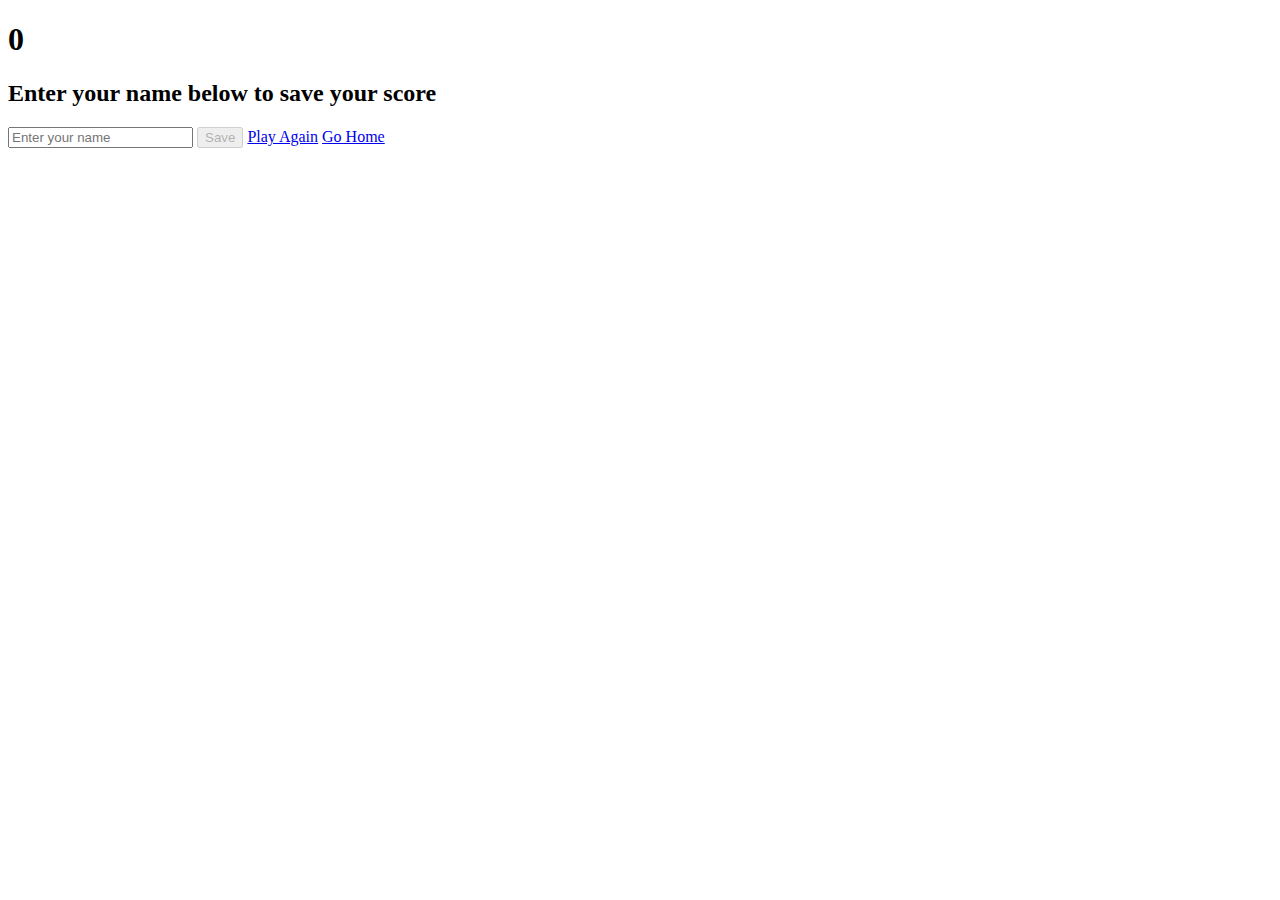
==== html/end.html @ 1ecc9e65 "quiz app publish" ====
<!DOCTYPE html>
<html lang="en">
<head>
    <meta charset="UTF-8">
    <meta http-equiv="X-UA-Compatible" content="IE=edge">
    <meta name="viewport" content="width=device-width, initial-scale=1.0">
    <title>Results</title>
    <link rel="stylesheet" href="style.css">
</head>
<body>
    <div class="container">
        <div id="end" class="flex-center flex column">
            <h1 id="finalScore">0</h1>
            <form class="end-form-container">
                <h2 id="end-text">
                    Enter your name below to save your score
                </h2>
                <input type="text" name="name" id="username" placeholder="Enter your name">
                <button class="btn" id="saveScoreBtn" type="submit" onclick="saveHighScore(event)" disabled>Save</button>
                <a href="/game.html" class="btn">Play Again</a>
                <a href="/" class="btn">Go Home</a>
            </form>
        </div>
    </div>
    <script src="end.js"></script>
</body>
</html>
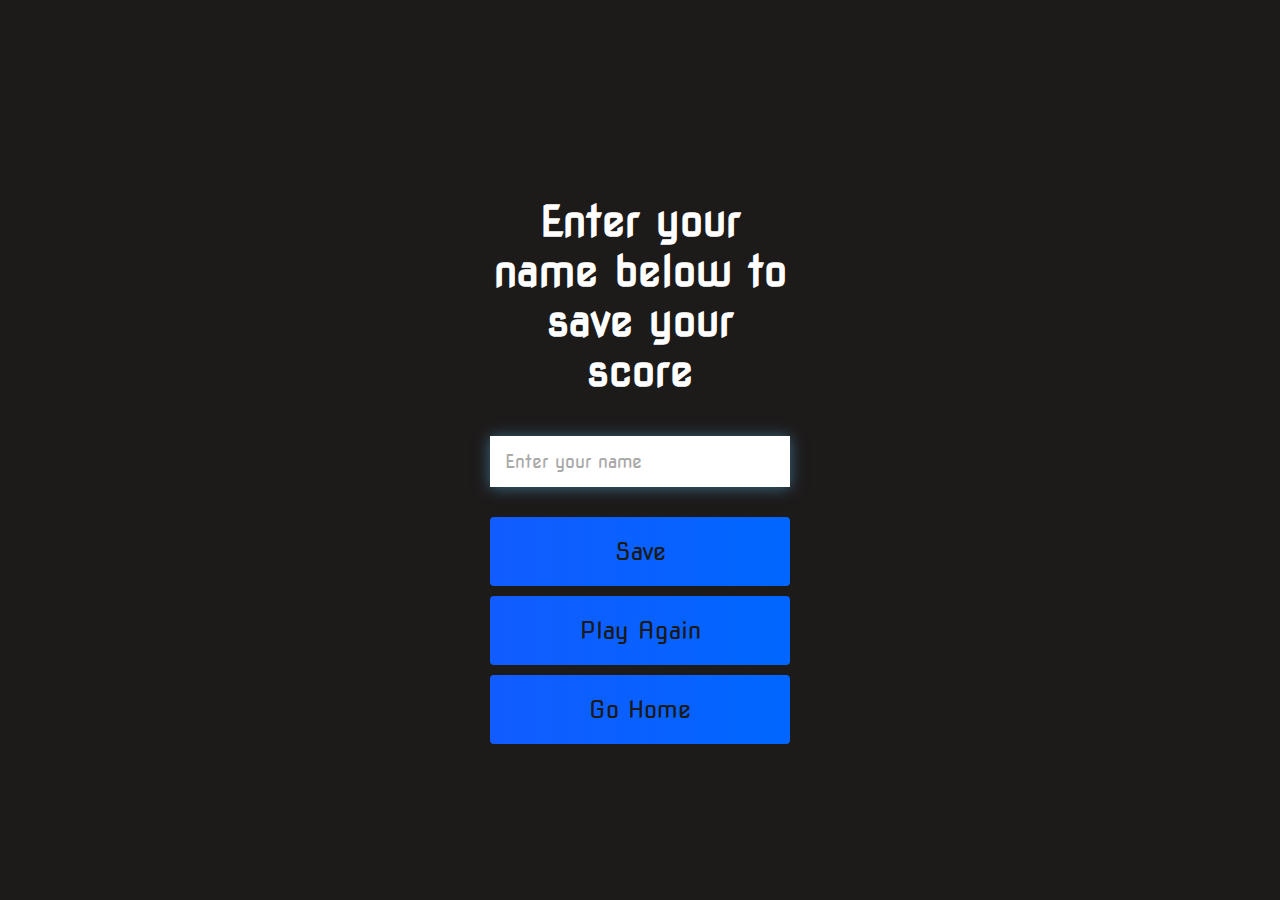
==== commit 2002c4ca: "Adding actual links" ====
--- a/html/end.html
+++ b/html/end.html
@@ -1,27 +1,38 @@
 <!DOCTYPE html>
 <html lang="en">
-<head>
-    <meta charset="UTF-8">
-    <meta http-equiv="X-UA-Compatible" content="IE=edge">
-    <meta name="viewport" content="width=device-width, initial-scale=1.0">
+  <head>
+    <meta charset="UTF-8" />
+    <meta http-equiv="X-UA-Compatible" content="IE=edge" />
+    <meta name="viewport" content="width=device-width, initial-scale=1.0" />
     <title>Results</title>
-    <link rel="stylesheet" href="style.css">
-</head>
-<body>
+    <link rel="stylesheet" href="/css/style.css" />
+  </head>
+  <body>
     <div class="container">
-        <div id="end" class="flex-center flex column">
-            <h1 id="finalScore">0</h1>
-            <form class="end-form-container">
-                <h2 id="end-text">
-                    Enter your name below to save your score
-                </h2>
-                <input type="text" name="name" id="username" placeholder="Enter your name">
-                <button class="btn" id="saveScoreBtn" type="submit" onclick="saveHighScore(event)" disabled>Save</button>
-                <a href="/game.html" class="btn">Play Again</a>
-                <a href="/" class="btn">Go Home</a>
-            </form>
-        </div>
+      <div id="end" class="flex-center flex column">
+        <h1 id="finalScore">0</h1>
+        <form class="end-form-container">
+          <h2 id="end-text">Enter your name below to save your score</h2>
+          <input
+            type="text"
+            name="name"
+            id="username"
+            placeholder="Enter your name"
+          />
+          <button
+            class="btn"
+            id="saveScoreBtn"
+            type="submit"
+            onclick="saveHighScore(event)"
+            disabled
+          >
+            Save
+          </button>
+          <a href="/game.html" class="btn">Play Again</a>
+          <a href="/" class="btn">Go Home</a>
+        </form>
+      </div>
     </div>
-    <script src="end.js"></script>
-</body>
-</html>+    <script src="/js/end.js"></script>
+  </body>
+</html>
--- a/css/style.css
+++ b/css/style.css
@@ -0,0 +1,135 @@
+@import url("https://fonts.googleapis.com/css2?family=Nova+Square&display=swap");
+
+:root {
+  background-color: rgb(29, 26, 26);
+}
+
+* {
+  box-sizing: border-box;
+  margin: 0;
+  padding: 0;
+  font-size: 62.5%;
+  font-family: "Nova Square", cursive;
+}
+
+h1 {
+  font-size: 5.4rem;
+  color: white;
+  margin-bottom: 5rem;
+}
+
+h2 {
+  font-size: 4.2rem;
+  margin-bottom: 4rem;
+}
+
+.container {
+  width: 100vw;
+  height: 100vh;
+  display: flex;
+  justify-content: center;
+  align-items: center;
+  max-width: 80rem;
+  margin: 0 auto;
+  padding: 2rem;
+}
+
+.flex-column {
+  display: flex;
+  flex-direction: column;
+}
+
+.flex-center {
+  justify-content: center;
+  align-items: center;
+}
+
+.justify-center {
+  justify-content: center;
+}
+
+.text-center {
+  text-align: center;
+}
+
+.hidden {
+  display: none;
+}
+
+.btn {
+  font-size: 2.4rem;
+  padding: 2rem 0;
+  width: 30rem;
+  text-align: center;
+  margin-bottom: 1rem;
+  text-decoration: rgb(29, 26, 26);
+  color: rgb(28, 26, 26);
+  background: linear-gradient(
+    90deg,
+    rgb(18, 92, 255) 0%,
+    rgb(0, 102, 255) 100%
+  );
+  border-radius: 4px;
+}
+
+.btn:hover {
+  cursor: pointer;
+  box-shadow: 0 0.4rem 1.4rem 0 rgba(8, 114, 244, 0.6);
+  transition: transform 150ms;
+  transform: scale(1.03);
+}
+
+.btn[disabled]:hover {
+  cursor: not-allowed;
+  box-shadow: none;
+  transform: none;
+}
+
+#highscores-btn {
+  background: linear-gradient(
+    90deg,
+    rgb(255, 247, 9) 0%,
+    rgb(240, 221, 6) 100%
+  );
+}
+
+#highscores-btn:hover {
+  box-shadow: 0 0.4rem 1.4rem 0 rgba(255, 255, 0, 0.5);
+}
+
+.end-form-container {
+  width: 100%;
+  display: flex;
+  flex-direction: column;
+  align-items: center;
+  max-width: 30rem;
+}
+
+input {
+  margin-bottom: 1rem;
+  width: 20rem;
+  padding: 1.5rem;
+  font-size: 1.8rem;
+  border: none;
+  box-shadow: 0 0.1rem 1.4rem 0 rgba(86, 185, 235, 0.5);
+}
+
+input::placeholder {
+  color: #aaa;
+}
+
+#username {
+  margin-bottom: 3rem;
+  width: 100%;
+  outline: none;
+}
+
+#end-text {
+  font-size: 2.4;
+  color: #fff;
+  text-align: center;
+}
+
+#saveScoreBtn {
+  border: none;
+}
